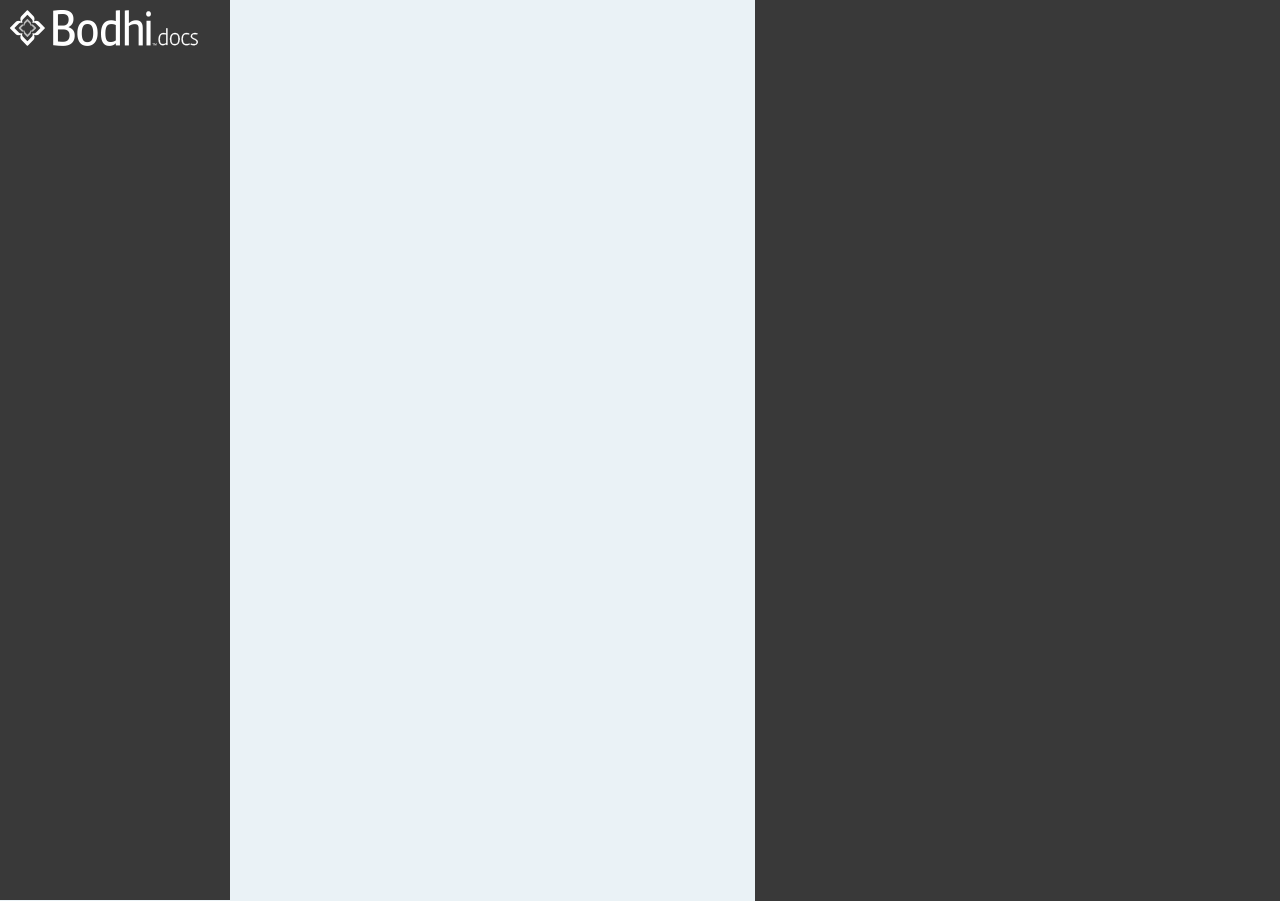
==== includes/bodhicloud/apitools.html @ 970f6164 "Site updated to 0c8cfac" ====
<!doctype html>
<html>
  <head>
    <meta charset="utf-8">
    <meta content="IE=edge,chrome=1" http-equiv="X-UA-Compatible">
    <meta name="viewport" content="width=device-width, initial-scale=1, maximum-scale=1">
    <title>API Documentation</title>

    <link href="../../stylesheets/screen.css" rel="stylesheet" type="text/css" media="screen" />
    <link href="../../stylesheets/print.css" rel="stylesheet" type="text/css" media="print" />
    <script src="https://ajax.googleapis.com/ajax/libs/jquery/2.1.3/jquery.min.js"></script>
      <script src="../../javascripts/all_nosearch.js" type="text/javascript"></script>

  </head>

  <body class="includes includes_bodhicloud includes_bodhicloud_apitools">
    <a href="#" id="nav-button">
      <span>
        NAV
        <img src="../../images/navbar.png" />
      </span>
    </a>
    <div class="tocify-wrapper">
      <a class="bodhi-logo" href="http://redbookconnect.github.io"> <img src="../../images/logo.png" /> </a>
      <div id="toc">
      </div>
    </div>
    <div class="page-wrapper">
      <div class="dark-box"></div>
      <div class="content">
        
      </div>
      <div class="dark-box">
      </div>
    </div>
  </body>
</html>
---- stylesheets/screen.css ----
/*! normalize.css v3.0.2 | MIT License | git.io/normalize */html{font-family:sans-serif;-ms-text-size-adjust:100%;-webkit-text-size-adjust:100%}body{margin:0}article,aside,details,figcaption,figure,footer,header,hgroup,main,menu,nav,section,summary{display:block}audio,canvas,progress,video{display:inline-block;vertical-align:baseline}audio:not([controls]){display:none;height:0}[hidden],template{display:none}a{background-color:transparent}a:active,a:hover{outline:0}abbr[title]{border-bottom:1px dotted}b,strong{font-weight:bold}dfn{font-style:italic}h1{font-size:2em;margin:0.67em 0}mark{background:#ff0;color:#000}small{font-size:80%}sub,sup{font-size:75%;line-height:0;position:relative;vertical-align:baseline}sup{top:-0.5em}sub{bottom:-0.25em}img{border:0}svg:not(:root){overflow:hidden}figure{margin:1em 40px}hr{-moz-box-sizing:content-box;box-sizing:content-box;height:0}pre{overflow:auto}code,kbd,pre,samp{font-family:monospace, monospace;font-size:1em}button,input,optgroup,select,textarea{color:inherit;font:inherit;margin:0}button{overflow:visible}button,select{text-transform:none}button,html input[type="button"],input[type="reset"],input[type="submit"]{-webkit-appearance:button;cursor:pointer}button[disabled],html input[disabled]{cursor:default}button::-moz-focus-inner,input::-moz-focus-inner{border:0;padding:0}input{line-height:normal}input[type="checkbox"],input[type="radio"]{box-sizing:border-box;padding:0}input[type="number"]::-webkit-inner-spin-button,input[type="number"]::-webkit-outer-spin-button{height:auto}input[type="search"]{-webkit-appearance:textfield;-moz-box-sizing:content-box;-webkit-box-sizing:content-box;box-sizing:content-box}input[type="search"]::-webkit-search-cancel-button,input[type="search"]::-webkit-search-decoration{-webkit-appearance:none}fieldset{border:1px solid #c0c0c0;margin:0 2px;padding:0.35em 0.625em 0.75em}legend{border:0;padding:0}textarea{overflow:auto}optgroup{font-weight:bold}table{border-collapse:collapse;border-spacing:0}td,th{padding:0}.content h1,.content h2,.content h3,.content h4,.content h5,.content h6,html,body{font-family:"Helvetica Neue", Helvetica, Arial, sans-serif;font-size:13px}.content h1,.content h2,.content h3,.content h4,.content h5,.content h6{font-weight:bold}.content code,.content pre{font-family:Consolas, Menlo, Monaco, "Lucida Console", "Liberation Mono", "DejaVu Sans Mono", "Bitstream Vera Sans Mono", "Courier New", monospace, serif;font-size:12px;line-height:1.5}.content code{-ms-word-break:break-all;word-break:break-all;word-break:break-word;-webkit-hyphens:auto;-moz-hyphens:auto;hyphens:auto}.highlight table td{padding:5px}.highlight table pre{margin:0}.highlight,.highlight .w{color:#f8f8f2;background-color:#272822}.highlight .err{color:#151515;background-color:#ac4142}.highlight .c,.highlight .cd,.highlight .cm,.highlight .c1,.highlight .cs{color:#505050}.highlight .cp{color:#f4bf75}.highlight .nt{color:#f4bf75}.highlight .o,.highlight .ow{color:#d0d0d0}.highlight .p,.highlight .pi{color:#d0d0d0}.highlight .gi{color:#90a959}.highlight .gd{color:#ac4142}.highlight .gh{color:#6a9fb5;background-color:#151515;font-weight:bold}.highlight .k,.highlight .kn,.highlight .kp,.highlight .kr,.highlight .kv{color:#aa759f}.highlight .kc{color:#d28445}.highlight .kt{color:#d28445}.highlight .kd{color:#d28445}.highlight .s,.highlight .sb,.highlight .sc,.highlight .sd,.highlight .s2,.highlight .sh,.highlight .sx,.highlight .s1{color:#90a959}.highlight .sr{color:#75b5aa}.highlight .si{color:#8f5536}.highlight .se{color:#8f5536}.highlight .nn{color:#f4bf75}.highlight .nc{color:#f4bf75}.highlight .no{color:#f4bf75}.highlight .na{color:#6a9fb5}.highlight .m,.highlight .mf,.highlight .mh,.highlight .mi,.highlight .il,.highlight .mo,.highlight .mb,.highlight .mx{color:#90a959}.highlight .ss{color:#90a959}.highlight .c,.highlight .cm,.highlight .c1,.highlight .cs{color:#909090}.highlight,.highlight .w{background-color:#292929}@font-face{font-family:'icomoon';src:url("../fonts/icomoon.eot");src:url("../fonts/icomoon.eot?#iefix") format("embedded-opentype"),url("../fonts/icomoon.ttf") format("truetype"),url("../fonts/icomoon.woff") format("woff"),url("../fonts/icomoon.svg#icomoon") format("svg");font-weight:normal;font-style:normal}.content aside.warning:before,.content aside.notice:before,.content aside.success:before,.tocify-wrapper>.search:before{font-family:'icomoon';speak:none;font-style:normal;font-weight:normal;font-variant:normal;text-transform:none;line-height:1}.content aside.warning:before{content:"\e600"}.content aside.notice:before{content:"\e602"}.content aside.success:before{content:"\e606"}.tocify-wrapper>.search:before{content:"\e607"}html,body{color:#333;padding:0;margin:0;-webkit-font-smoothing:antialiased;-moz-osx-font-smoothing:grayscale;background-color:#eaf2f6;height:100%;-webkit-text-size-adjust:none}#toc>ul>li>a>span{float:right;background-color:#2484FF;border-radius:40px;width:20px}.tocify-wrapper{-moz-transition:left 0.3s ease-in-out;-o-transition:left 0.3s ease-in-out;-webkit-transition:left 0.3s ease-in-out;transition:left 0.3s ease-in-out;overflow-y:auto;overflow-x:hidden;position:fixed;z-index:30;top:0;left:0;bottom:0;width:230px;background-color:#393939;font-size:13px;font-weight:bold}.tocify-wrapper .lang-selector{display:none}.tocify-wrapper .lang-selector a{padding-top:0.5em;padding-bottom:0.5em}.tocify-wrapper>img{padding-top:10px;padding-left:10px;padding-bottom:10px;display:block}.tocify-wrapper .bodhi-logo{padding-top:10px;padding-left:10px;padding-bottom:10px;display:block}.tocify-wrapper>.search{position:relative}.tocify-wrapper>.search input{background:#393939;border-width:0 0 1px 0;border-color:#666;padding:6px 0 6px 20px;-moz-box-sizing:border-box;-webkit-box-sizing:border-box;box-sizing:border-box;margin:10px 15px;width:200px;outline:none;color:#fff;border-radius:0}.tocify-wrapper>.search:before{position:absolute;top:17px;left:15px;color:#fff}.tocify-wrapper img+.tocify{margin-top:20px}.tocify-wrapper .search-results{margin-top:0;-moz-box-sizing:border-box;-webkit-box-sizing:border-box;box-sizing:border-box;height:0;overflow-y:auto;overflow-x:hidden;-moz-transition-property:height, margin;-o-transition-property:height, margin;-webkit-transition-property:height, margin;transition-property:height margin;-moz-transition-duration:180ms;-o-transition-duration:180ms;-webkit-transition-duration:180ms;transition-duration:180ms;-moz-transition-timing-function:ease-in-out;-o-transition-timing-function:ease-in-out;-webkit-transition-timing-function:ease-in-out;transition-timing-function:ease-in-out;background:url('[data-uri]'),url('[data-uri]'),url('[data-uri]'),url('[data-uri]'),#262626;background:-webkit-gradient(linear, 50% 0%, 50% 8, color-stop(0%, rgba(0,0,0,0.2)), color-stop(100%, transparent)),-webkit-gradient(linear, 50% 100%, 50% 0%, color-stop(0%, rgba(0,0,0,0.2)), color-stop(100%, transparent)),-webkit-gradient(linear, 50% 0%, 50% 1.5, color-stop(0%, #000), color-stop(100%, transparent)),-webkit-gradient(linear, 50% 100%, 50% 0%, color-stop(0%, #939393), color-stop(100%, rgba(147,147,147,0))),#262626;background:-moz-linear-gradient(top, rgba(0,0,0,0.2), transparent 8px),-moz-linear-gradient(bottom, rgba(0,0,0,0.2), transparent 8px),-moz-linear-gradient(top, #000, transparent 1.5px),-moz-linear-gradient(bottom, #939393, rgba(147,147,147,0) 1.5px),#262626;background:-webkit-linear-gradient(top, rgba(0,0,0,0.2), transparent 8px),-webkit-linear-gradient(bottom, rgba(0,0,0,0.2), transparent 8px),-webkit-linear-gradient(top, #000, transparent 1.5px),-webkit-linear-gradient(bottom, #939393, rgba(147,147,147,0) 1.5px),#262626;background:linear-gradient(to bottom, rgba(0,0,0,0.2), transparent 8px),linear-gradient(to top, rgba(0,0,0,0.2), transparent 8px),linear-gradient(to bottom, #000, transparent 1.5px),linear-gradient(to top, #939393, rgba(147,147,147,0) 1.5px),#262626}.tocify-wrapper .search-results.visible{height:30%;margin-bottom:1em}.tocify-wrapper .search-results li{margin:1em 15px;line-height:1}.tocify-wrapper .search-results a{color:#fff;text-decoration:none}.tocify-wrapper .search-results a:hover{text-decoration:underline}.tocify-wrapper .tocify-item>a,.tocify-wrapper .toc-footer li{padding:0 15px 0 15px;display:block;overflow-x:hidden;white-space:nowrap;text-overflow:ellipsis}.tocify-wrapper ul,.tocify-wrapper li{list-style:none;margin:0;padding:0;line-height:28px}.tocify-wrapper li{color:#fff;-moz-transition-property:"background";-o-transition-property:"background";-webkit-transition-property:"background";transition-property:"background";-moz-transition-timing-function:"linear";-o-transition-timing-function:"linear";-webkit-transition-timing-function:"linear";transition-timing-function:"linear";-moz-transition-duration:230ms;-o-transition-duration:230ms;-webkit-transition-duration:230ms;transition-duration:230ms}.tocify-wrapper .tocify-focus{-moz-box-shadow:0px 1px 0px #000;-webkit-box-shadow:0px 1px 0px #000;box-shadow:0px 1px 0px #000;background-color:#343434;color:#f9a11d}.tocify-wrapper .tocify-subheader .tocify-subheader{background:url('[data-uri]'),url('[data-uri]'),url('[data-uri]'),url('[data-uri]'),#262626;background:-webkit-gradient(linear, 50% 0%, 50% 8, color-stop(0%, rgba(0,0,0,0.2)), color-stop(100%, transparent)),-webkit-gradient(linear, 50% 100%, 50% 0%, color-stop(0%, rgba(0,0,0,0.2)), color-stop(100%, transparent)),-webkit-gradient(linear, 50% 0%, 50% 1.5, color-stop(0%, #000), color-stop(100%, transparent)),-webkit-gradient(linear, 50% 100%, 50% 0%, color-stop(0%, #939393), color-stop(100%, rgba(147,147,147,0))),#262626;background:-moz-linear-gradient(top, rgba(0,0,0,0.2), transparent 8px),-moz-linear-gradient(bottom, rgba(0,0,0,0.2), transparent 8px),-moz-linear-gradient(top, #000, transparent 1.5px),-moz-linear-gradient(bottom, #939393, rgba(147,147,147,0) 1.5px),#262626;background:-webkit-linear-gradient(top, rgba(0,0,0,0.2), transparent 8px),-webkit-linear-gradient(bottom, rgba(0,0,0,0.2), transparent 8px),-webkit-linear-gradient(top, #000, transparent 1.5px),-webkit-linear-gradient(bottom, #939393, rgba(147,147,147,0) 1.5px),#262626;background:linear-gradient(to bottom, rgba(0,0,0,0.2), transparent 8px),linear-gradient(to top, rgba(0,0,0,0.2), transparent 8px),linear-gradient(to bottom, #000, transparent 1.5px),linear-gradient(to top, #939393, rgba(147,147,147,0) 1.5px),#262626}.tocify-wrapper .tocify-subheader .tocify-subheader .tocify-item>a{padding-left:35px;font-size:11px}.tocify-wrapper .tocify-subheader .tocify-subheader>li:last-child{box-shadow:none}.tocify-wrapper .tocify-subheader{display:none;background-color:#262626;font-weight:500;background:url('[data-uri]'),url('[data-uri]'),url('[data-uri]'),url('[data-uri]'),#262626;background:-webkit-gradient(linear, 50% 0%, 50% 8, color-stop(0%, rgba(0,0,0,0.2)), color-stop(100%, transparent)),-webkit-gradient(linear, 50% 100%, 50% 0%, color-stop(0%, rgba(0,0,0,0.2)), color-stop(100%, transparent)),-webkit-gradient(linear, 50% 0%, 50% 1.5, color-stop(0%, #000), color-stop(100%, transparent)),-webkit-gradient(linear, 50% 100%, 50% 0%, color-stop(0%, #939393), color-stop(100%, rgba(147,147,147,0))),#262626;background:-moz-linear-gradient(top, rgba(0,0,0,0.2), transparent 8px),-moz-linear-gradient(bottom, rgba(0,0,0,0.2), transparent 8px),-moz-linear-gradient(top, #000, transparent 1.5px),-moz-linear-gradient(bottom, #939393, rgba(147,147,147,0) 1.5px),#262626;background:-webkit-linear-gradient(top, rgba(0,0,0,0.2), transparent 8px),-webkit-linear-gradient(bottom, rgba(0,0,0,0.2), transparent 8px),-webkit-linear-gradient(top, #000, transparent 1.5px),-webkit-linear-gradient(bottom, #939393, rgba(147,147,147,0) 1.5px),#262626;background:linear-gradient(to bottom, rgba(0,0,0,0.2), transparent 8px),linear-gradient(to top, rgba(0,0,0,0.2), transparent 8px),linear-gradient(to bottom, #000, transparent 1.5px),linear-gradient(to top, #939393, rgba(147,147,147,0) 1.5px),#262626}.tocify-wrapper .tocify-subheader .tocify-item>a{padding-left:25px;font-size:12px}.tocify-wrapper .tocify-subheader>li:last-child{box-shadow:none}.tocify-wrapper .toc-footer{padding:1em 0;margin-top:1em;border-top:1px dashed #666}.tocify-wrapper .toc-footer li,.tocify-wrapper .toc-footer a{color:#fff;text-decoration:none}.tocify-wrapper .toc-footer a:hover{text-decoration:underline}.tocify-wrapper .toc-footer li{font-size:0.8em;line-height:1.7;text-decoration:none}#nav-button{padding:0 1.5em 5em 0;display:none;position:fixed;top:0;left:0;z-index:100;color:#000;text-decoration:none;font-weight:bold;opacity:0.7;line-height:16px;-moz-transition:left 0.3s ease-in-out;-o-transition:left 0.3s ease-in-out;-webkit-transition:left 0.3s ease-in-out;transition:left 0.3s ease-in-out}#nav-button span{display:block;padding:6px 6px 6px;background-color:rgba(234,242,246,0.7);-moz-transform-origin:0 0;-ms-transform-origin:0 0;-webkit-transform-origin:0 0;transform-origin:0 0;-moz-transform:rotate(-90deg) translate(-100%, 0);-ms-transform:rotate(-90deg) translate(-100%, 0);-webkit-transform:rotate(-90deg) translate(-100%, 0);transform:rotate(-90deg) translate(-100%, 0);border-radius:0 0 0 5px}#nav-button img{height:16px;vertical-align:bottom}#nav-button:hover{opacity:1}#nav-button.open{left:230px}.page-wrapper{margin-left:230px;position:relative;z-index:10;background-color:#eaf2f6;min-height:100%;padding-bottom:1px}.page-wrapper .dark-box{width:50%;background-color:#393939;position:absolute;right:0;top:0;bottom:0}.page-wrapper .lang-selector{position:fixed;z-index:50;border-bottom:5px solid #393939}.lang-selector{background-color:#222;width:100%;font-weight:bold}.lang-selector a{display:block;float:left;color:#fff;text-decoration:none;padding:0 10px;line-height:30px;outline:0}.lang-selector a:active,.lang-selector a:focus{background-color:#111;color:#fff}.lang-selector a.active{background-color:#393939;color:#fff}.lang-selector:after{content:'';clear:both;display:block}.content{position:relative;z-index:30}.content:after{content:'';display:block;clear:both}.content>h1,.content>h2,.content>h3,.content>h4,.content>h5,.content>h6,.content>p,.content>table,.content>ul,.content>ol,.content>aside,.content>dl{margin-right:50%;padding:0 28px;-moz-box-sizing:border-box;-webkit-box-sizing:border-box;box-sizing:border-box;display:block;text-shadow:0px 1px 0px #fff}.content>ul,.content>ol{padding-left:43px}.content>h1,.content>h2,.content>div{clear:both}.content h1{font-size:30px;padding-top:0.5em;padding-bottom:0.5em;border-bottom:1px solid #ccc;margin-bottom:21px;margin-top:2em;border-top:1px solid #ddd;background-image:url('[data-uri]');background-size:100%;background-image:-webkit-gradient(linear, 50% 0%, 50% 100%, color-stop(0%, #fff), color-stop(100%, #f9a11d));background-image:-moz-linear-gradient(top, #fff, #f9a11d);background-image:-webkit-linear-gradient(top, #fff, #f9a11d);background-image:linear-gradient(to bottom, #fff, #f9a11d)}.content h1:first-child,.content div:first-child+h1{border-top-width:0;margin-top:0}.content h2{font-size:20px;margin-top:4em;margin-bottom:0;border-top:1px solid #ccc;padding-top:1.2em;padding-bottom:1.2em;background-image:url('[data-uri]');background-size:100%;background-image:-webkit-gradient(linear, 50% 0%, 50% 100%, color-stop(0%, rgba(255,255,255,0.4)), color-stop(100%, rgba(255,255,255,0)));background-image:-moz-linear-gradient(top, rgba(255,255,255,0.4), rgba(255,255,255,0));background-image:-webkit-linear-gradient(top, rgba(255,255,255,0.4), rgba(255,255,255,0));background-image:linear-gradient(to bottom, rgba(255,255,255,0.4), rgba(255,255,255,0))}.content h1+h2,.content h1+div+h2{margin-top:-21px;border-top:none}.content h3,.content h4,.content h5,.content h6{margin-top:2.5em;margin-bottom:0.8em}.content h3{font-size:14px;text-transform:uppercase}.content h4{font-size:16px}.content h5,.content h6{font-size:10px;text-transform:uppercase}.content hr{margin:2em 0;border-top:2px solid #393939;border-bottom:2px solid #eaf2f6}.content table{margin-bottom:1em;overflow:auto}.content table th,.content table td{text-align:left;vertical-align:top;line-height:1.6}.content table th{padding:5px 10px;border-bottom:1px solid #ccc;vertical-align:bottom}.content table td{padding:10px}.content table tr:last-child{border-bottom:1px solid #ccc}.content table tr:nth-child(odd)>td{background-color:#f9fbfc}.content table tr:nth-child(even)>td{background-color:#f3f7fa}.content dt{font-weight:bold}.content dd{margin-left:15px}.content p,.content li,.content dt,.content dd{line-height:1.6;margin-top:0}.content img{max-width:100%}.content code{background-color:rgba(0,0,0,0.05);padding:3px;border-radius:3px}.content pre>code{background-color:transparent;padding:0}.content aside{padding-top:1em;padding-bottom:1em;text-shadow:0 1px 0 #c6dde9;margin-top:1.5em;margin-bottom:1.5em;background:#8fbcd4;line-height:1.6}.content aside.warning{background-color:#c97a7e;text-shadow:0 1px 0 #dfb0b3}.content aside.success{background-color:#6ac174;text-shadow:0 1px 0 #a0d7a6}.content aside:before{vertical-align:middle;padding-right:0.5em;font-size:14px}.content .search-highlight{padding:2px;margin:-2px;border-radius:4px;border:1px solid #F7E633;text-shadow:1px 1px 0 #666;background:url('[data-uri]');background:-webkit-gradient(linear, 100% 100%, 0% 0%, color-stop(0%, #f7e633), color-stop(100%, #f1d32f));background:-moz-linear-gradient(bottom right, #f7e633 0%, #f1d32f 100%);background:-webkit-linear-gradient(bottom right, #f7e633 0%, #f1d32f 100%);background:linear-gradient(to top left, #f7e633 0%, #f1d32f 100%)}.content code.prettyprint{text-transform:none}.content pre,.content blockquote{background-color:#292929;color:#fff;padding:2em 28px;margin:0;width:50%;float:right;clear:right;-moz-box-sizing:border-box;-webkit-box-sizing:border-box;box-sizing:border-box;text-shadow:0px 1px 2px rgba(0,0,0,0.4)}.content pre>p,.content blockquote>p{margin:0}.content pre a,.content blockquote a{color:#fff;text-decoration:none;border-bottom:dashed 1px #ccc}.content blockquote>p{background-color:#1c1c1c;border-radius:5px;padding:13px;color:#ccc;border-top:1px solid #000;border-bottom:1px solid #404040}@media (max-width: 930px){.tocify-wrapper{left:-230px}.tocify-wrapper.open{left:0}.page-wrapper{margin-left:0}#nav-button{display:block}.tocify-wrapper .tocify-item>a{padding-top:0.3em;padding-bottom:0.3em}}@media (max-width: 700px){.dark-box{display:none}.content>h1,.content>h2,.content>h3,.content>h4,.content>h5,.content>h6,.content>p,.content>table,.content>ul,.content>ol,.content>aside,.content>dl{margin-right:0}.tocify-wrapper .lang-selector{display:block}.page-wrapper .lang-selector{display:none}.content pre,.content blockquote{width:auto;float:none}.content>pre+h1,.content>blockquote+h1,.content>pre+h2,.content>blockquote+h2,.content>pre+h3,.content>blockquote+h3,.content>pre+h4,.content>blockquote+h4,.content>pre+h5,.content>blockquote+h5,.content>pre+h6,.content>blockquote+h6,.content>pre+p,.content>blockquote+p,.content>pre+table,.content>blockquote+table,.content>pre+ul,.content>blockquote+ul,.content>pre+ol,.content>blockquote+ol,.content>pre+aside,.content>blockquote+aside,.content>pre+dl,.content>blockquote+dl{margin-top:28px}}
---- stylesheets/print.css ----
/*! normalize.css v3.0.2 | MIT License | git.io/normalize */html{font-family:sans-serif;-ms-text-size-adjust:100%;-webkit-text-size-adjust:100%}body{margin:0}article,aside,details,figcaption,figure,footer,header,hgroup,main,menu,nav,section,summary{display:block}audio,canvas,progress,video{display:inline-block;vertical-align:baseline}audio:not([controls]){display:none;height:0}[hidden],template{display:none}a{background-color:transparent}a:active,a:hover{outline:0}abbr[title]{border-bottom:1px dotted}b,strong{font-weight:bold}dfn{font-style:italic}h1{font-size:2em;margin:0.67em 0}mark{background:#ff0;color:#000}small{font-size:80%}sub,sup{font-size:75%;line-height:0;position:relative;vertical-align:baseline}sup{top:-0.5em}sub{bottom:-0.25em}img{border:0}svg:not(:root){overflow:hidden}figure{margin:1em 40px}hr{-moz-box-sizing:content-box;box-sizing:content-box;height:0}pre{overflow:auto}code,kbd,pre,samp{font-family:monospace, monospace;font-size:1em}button,input,optgroup,select,textarea{color:inherit;font:inherit;margin:0}button{overflow:visible}button,select{text-transform:none}button,html input[type="button"],input[type="reset"],input[type="submit"]{-webkit-appearance:button;cursor:pointer}button[disabled],html input[disabled]{cursor:default}button::-moz-focus-inner,input::-moz-focus-inner{border:0;padding:0}input{line-height:normal}input[type="checkbox"],input[type="radio"]{box-sizing:border-box;padding:0}input[type="number"]::-webkit-inner-spin-button,input[type="number"]::-webkit-outer-spin-button{height:auto}input[type="search"]{-webkit-appearance:textfield;-moz-box-sizing:content-box;-webkit-box-sizing:content-box;box-sizing:content-box}input[type="search"]::-webkit-search-cancel-button,input[type="search"]::-webkit-search-decoration{-webkit-appearance:none}fieldset{border:1px solid #c0c0c0;margin:0 2px;padding:0.35em 0.625em 0.75em}legend{border:0;padding:0}textarea{overflow:auto}optgroup{font-weight:bold}table{border-collapse:collapse;border-spacing:0}td,th{padding:0}.content h1,.content h2,.content h3,.content h4,body{font-family:"Helvetica Neue", Helvetica, Arial, sans-serif;font-size:13px}.content h1,.content h2,.content h3,.content h4{font-weight:bold}.content pre,.content code{font-family:Consolas, Menlo, Monaco, "Lucida Console", "Liberation Mono", "DejaVu Sans Mono", "Bitstream Vera Sans Mono", "Courier New", monospace, serif;font-size:12px;line-height:1.5}.content pre,.content code{-ms-word-break:break-all;word-break:break-all;word-break:break-word;-webkit-hyphens:auto;-moz-hyphens:auto;hyphens:auto}@font-face{font-family:'icomoon';src:url("../fonts/icomoon.eot");src:url("../fonts/icomoon.eot?#iefix") format("embedded-opentype"),url("../fonts/icomoon.ttf") format("truetype"),url("../fonts/icomoon.woff") format("woff"),url("../fonts/icomoon.svg#icomoon") format("svg");font-weight:normal;font-style:normal}.content aside.warning:before,.content aside.notice:before,.content aside.success:before{font-family:'icomoon';speak:none;font-style:normal;font-weight:normal;font-variant:normal;text-transform:none;line-height:1}.content aside.warning:before{content:"\e600"}.content aside.notice:before{content:"\e602"}.content aside.success:before{content:"\e606"}.tocify,.toc-footer,.lang-selector,.search,#nav-button{display:none}.tocify-wrapper>img{margin:0 auto;display:block}.content{font-size:12px}.content pre,.content code{border:1px solid #999;border-radius:5px;font-size:0.8em}.content pre{padding:1.3em}.content code{padding:0.2em}.content table{border:1px solid #999}.content table tr{border-bottom:1px solid #999}.content table td,.content table th{padding:0.7em}.content p{line-height:1.5}.content a{text-decoration:none;color:#000}.content h1{font-size:2.5em;padding-top:0.5em;padding-bottom:0.5em;margin-top:1em;margin-bottom:21px;border:2px solid #ccc;border-width:2px 0;text-align:center}.content h2{font-size:1.8em;margin-top:2em;border-top:2px solid #ccc;padding-top:0.8em}.content h1+h2,.content h1+div+h2{border-top:none;padding-top:0;margin-top:0}.content h3,.content h4{font-size:0.8em;margin-top:1.5em;margin-bottom:0.8em;text-transform:uppercase}.content h5,.content h6{text-transform:uppercase}.content aside{padding:1em;border:1px solid #ccc;border-radius:5px;margin-top:1.5em;margin-bottom:1.5em;line-height:1.6}.content aside:before{vertical-align:middle;padding-right:0.5em;font-size:14px}
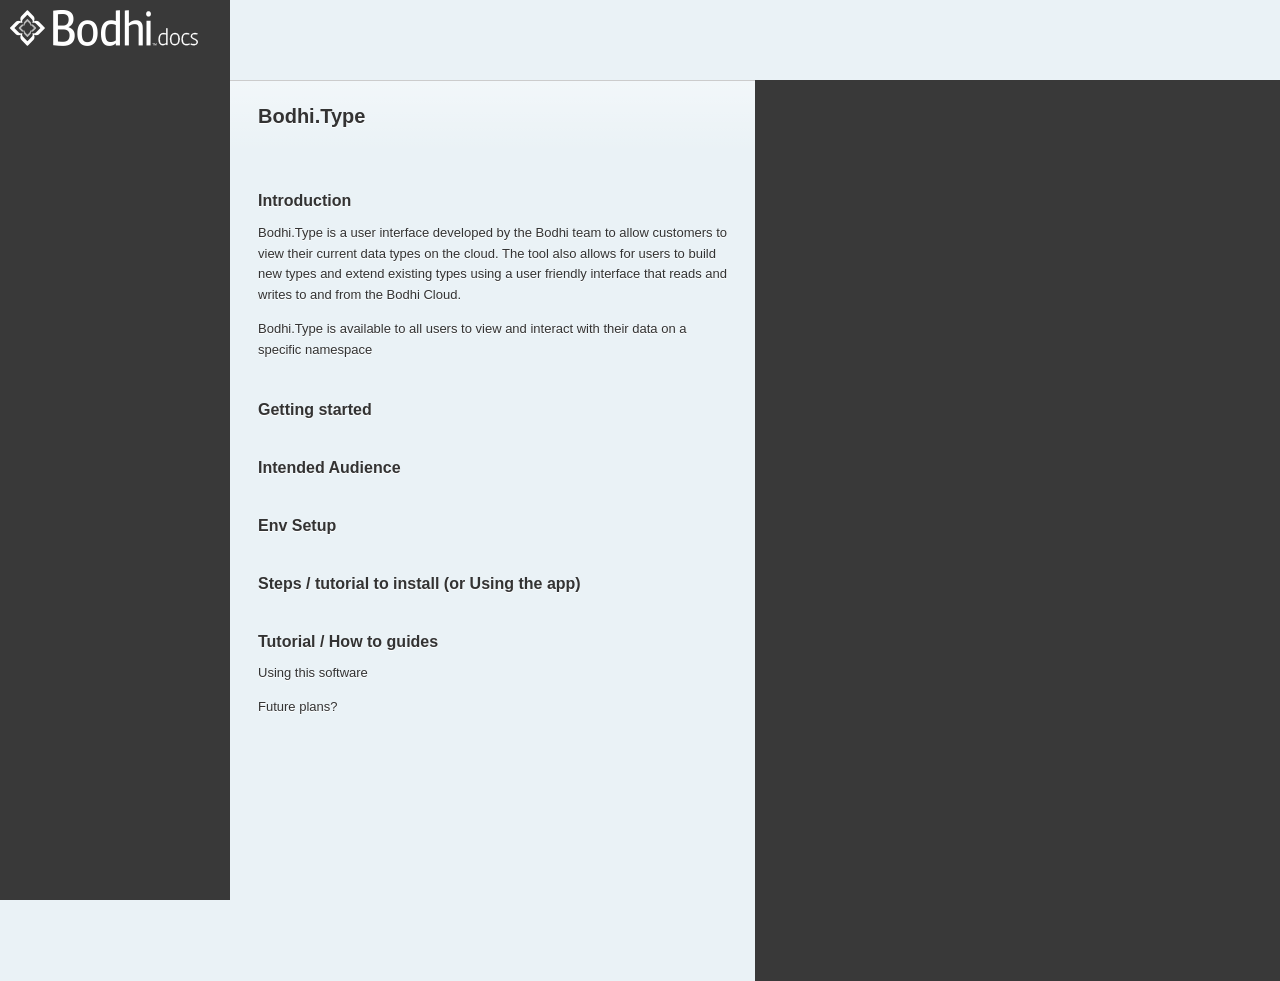
==== commit 3be5f4f3: "Site updated to 05779a5" ====
--- a/includes/bodhicloud/apitools.html
+++ b/includes/bodhicloud/apitools.html
@@ -28,7 +28,28 @@
     <div class="page-wrapper">
       <div class="dark-box"></div>
       <div class="content">
-        
+        <h2 id="bodhi.type">Bodhi.Type</h2>
+
+<h4 id="introduction">Introduction</h4>
+
+<p>Bodhi.Type is a user interface developed by the Bodhi team to allow customers to view their current data types on the cloud. The tool also allows for users to build new types and extend existing types using a user friendly interface that reads and writes to and from the Bodhi Cloud.</p>
+
+<p>Bodhi.Type is available to all users to view and interact with their data on a specific namespace</p>
+
+<h4 id="getting-started">Getting started</h4>
+
+<h4 id="intended-audience">Intended Audience</h4>
+
+<h4 id="env-setup">Env Setup</h4>
+
+<h4 id="steps-/-tutorial-to-install-(or-using-the-app)">Steps / tutorial to install (or Using the app)</h4>
+
+<h4 id="tutorial-/-how-to-guides">Tutorial / How to guides</h4>
+
+<p>Using this software</p>
+
+<p>Future plans?</p>
+
       </div>
       <div class="dark-box">
       </div>
